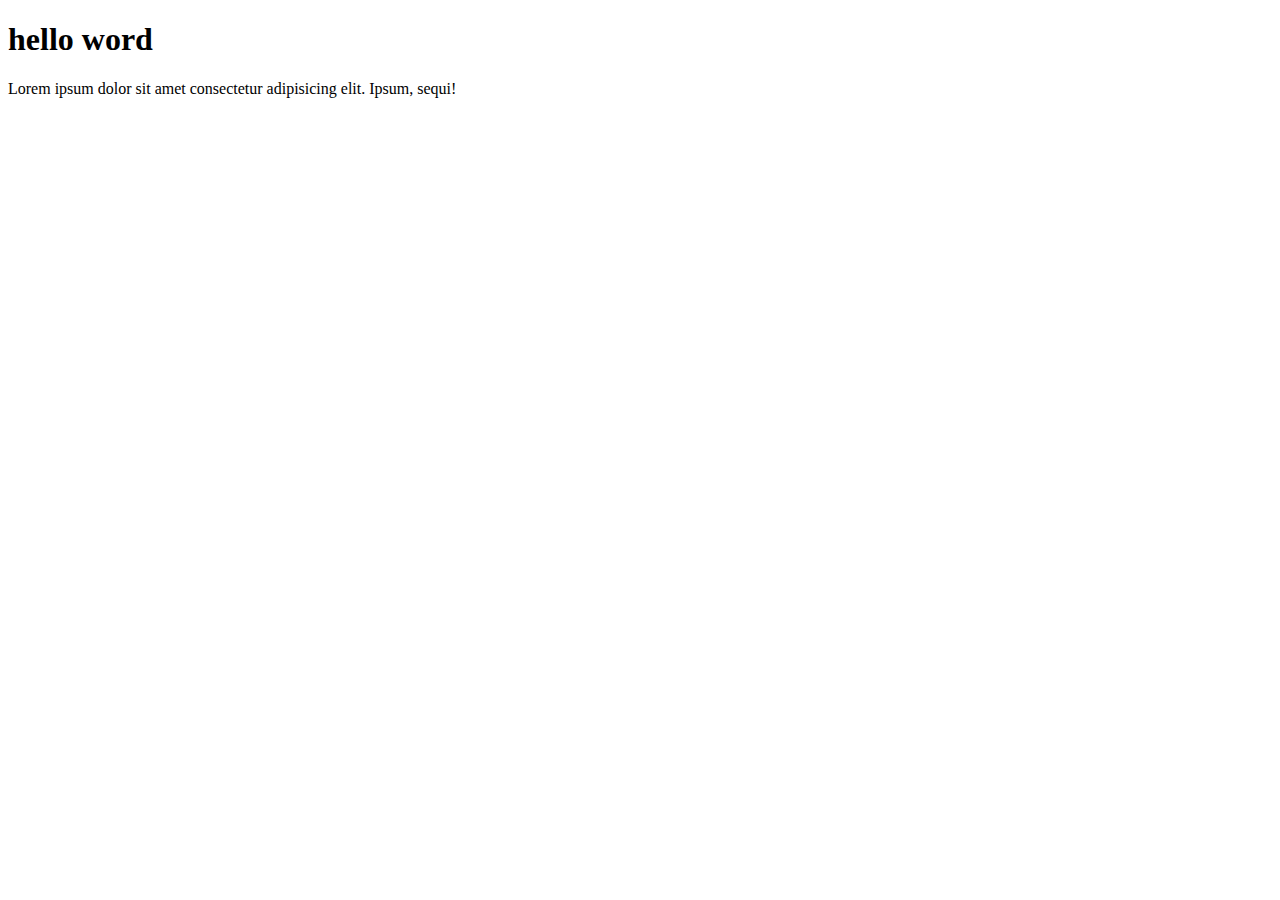
==== LANDINGPAGE/index.html @ 5a70eef2 "First push" ====
<!DOCTYPE html>
<html lang="en">

<head>
    <meta charset="UTF-8">
    <meta name="viewport" content="width=device-width, initial-scale=1.0">
    <title>Document</title>
</head>

<body>
    <h1>hello word</h1>
    <p>Lorem ipsum dolor sit amet consectetur adipisicing elit. Ipsum, sequi!</p>
</body>

</html>
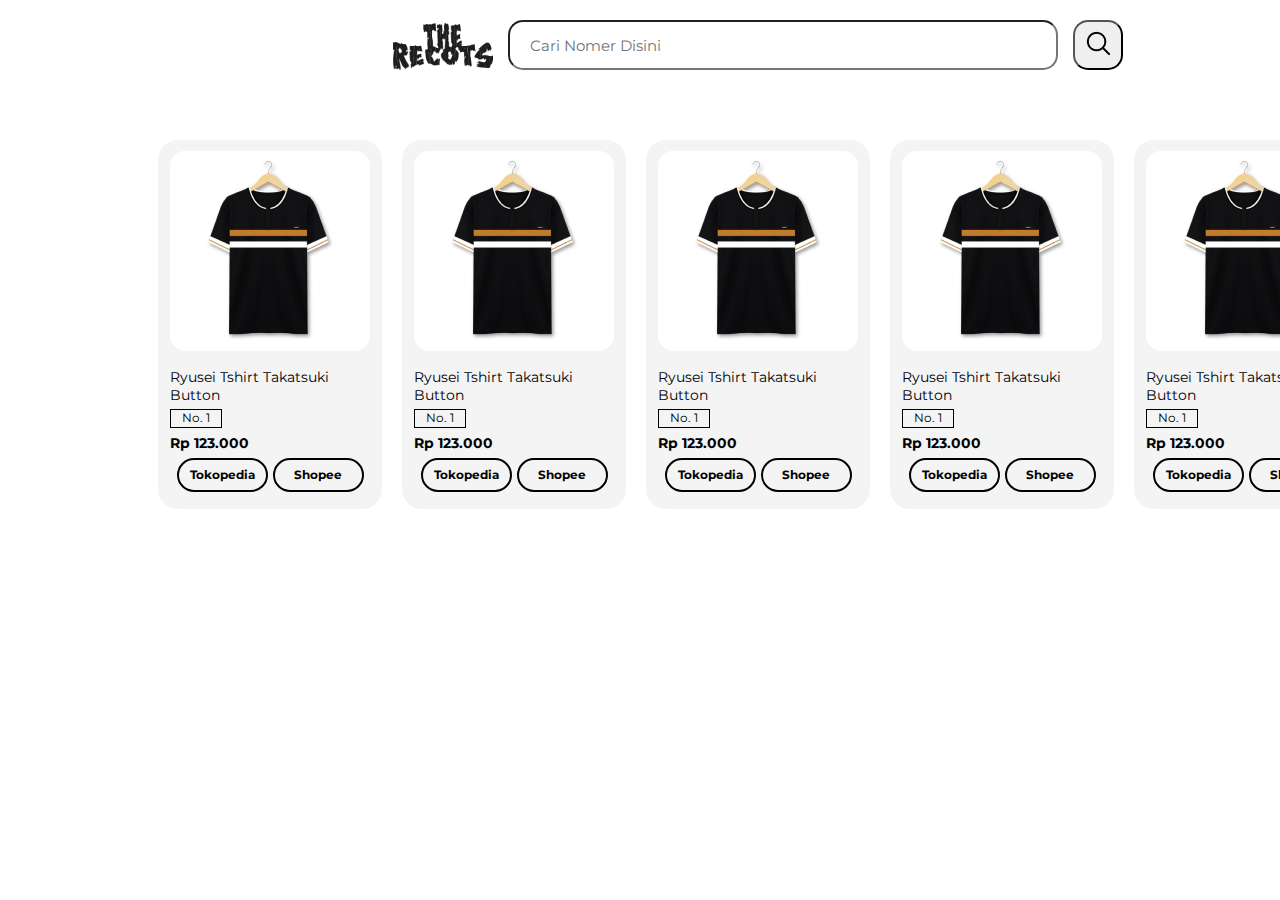
==== commit 55d54663: "tampilan awal landing page dan code awal" ====
--- a/LANDINGPAGE/index.html
+++ b/LANDINGPAGE/index.html
@@ -4,12 +4,105 @@
 <head>
     <meta charset="UTF-8">
     <meta name="viewport" content="width=device-width, initial-scale=1.0">
-    <title>Document</title>
-</head>
+    <title>THE RECOTS</title>
+    <link rel="stylesheet" href="CSS/style.css">
+    <link rel="preconnect" href="https://fonts.googleapis.com">
+    <link rel="preconnect" href="https://fonts.gstatic.com" crossorigin>
+    <link href="https://fonts.googleapis.com/css2?family=Montserrat:ital,wght@0,100;0,200;0,300;0,400;0,500;0,600;0,700;0,800;0,900;1,100;1,200;1,300;1,400;1,500;1,600;1,700;1,800;1,900&display=swap" rel="stylesheet">
+    </head>
 
 <body>
-    <h1>hello word</h1>
-    <p>Lorem ipsum dolor sit amet consectetur adipisicing elit. Ipsum, sequi!</p>
+    <div id="container">
+        <header>
+            <div class="logo">
+                <img src="img/logoTheRecots.png" alt="logo">
+            </div>
+            <form>
+                <label for="search">
+                    <input type="search" name="search" id="search" placeholder="Cari Nomer Disini">
+                </label>
+                <button>
+                    <img src="img/iconsSearch.png" alt="cari">
+                </button>
+            </form>
+        </header>
+
+        <section>
+            <div class="cards">
+                <div class="imgProduk">
+                    <img src="img/img1.png" alt="">
+                </div>
+                <div class="infoProduk">
+                    <h1 class="judul">Ryusei Tshirt Takatsuki Button</h1>
+                    <span class="noProduk">No. 1</span>
+                    <p class="hargaProduk">Rp 123.000</p>
+                    <div class="linkProduk">
+                        <a href="" class="linkTokopedia">Tokopedia</a>
+                        <a href="" class="linkShopee">Shopee</a>
+                    </div>
+                </div>
+            </div>
+
+            <div class="cards">
+                <div class="imgProduk">
+                    <img src="img/img1.png" alt="">
+                </div>
+                <div class="infoProduk">
+                    <h1 class="judul">Ryusei Tshirt Takatsuki Button</h1>
+                    <span class="noProduk">No. 1</span>
+                    <p class="hargaProduk">Rp 123.000</p>
+                    <div class="linkProduk">
+                        <a href="" class="linkTokopedia">Tokopedia</a>
+                        <a href="" class="linkShopee">Shopee</a>
+                    </div>
+                </div>
+            </div>
+            <div class="cards">
+                <div class="imgProduk">
+                    <img src="img/img1.png" alt="">
+                </div>
+                <div class="infoProduk">
+                    <h1 class="judul">Ryusei Tshirt Takatsuki Button</h1>
+                    <span class="noProduk">No. 1</span>
+                    <p class="hargaProduk">Rp 123.000</p>
+                    <div class="linkProduk">
+                        <a href="" class="linkTokopedia">Tokopedia</a>
+                        <a href="" class="linkShopee">Shopee</a>
+                    </div>
+                </div>
+            </div>
+            <div class="cards">
+                <div class="imgProduk">
+                    <img src="img/img1.png" alt="">
+                </div>
+                <div class="infoProduk">
+                    <h1 class="judul">Ryusei Tshirt Takatsuki Button</h1>
+                    <span class="noProduk">No. 1</span>
+                    <p class="hargaProduk">Rp 123.000</p>
+                    <div class="linkProduk">
+                        <a href="" class="linkTokopedia">Tokopedia</a>
+                        <a href="" class="linkShopee">Shopee</a>
+                    </div>
+                </div>
+            </div>
+            <div class="cards">
+                <div class="imgProduk">
+                    <img src="img/img1.png" alt="">
+                </div>
+                <div class="infoProduk">
+                    <h1 class="judul">Ryusei Tshirt Takatsuki Button</h1>
+                    <span class="noProduk">No. 1</span>
+                    <p class="hargaProduk">Rp 123.000</p>
+                    <div class="linkProduk">
+                        <a href="" class="linkTokopedia">Tokopedia</a>
+                        <a href="" class="linkShopee">Shopee</a>
+                    </div>
+                </div>
+            </div>
+        </section>
+
+        <footer></footer>
+    </div>
 </body>
 
 </html>--- a/LANDINGPAGE/CSS/style.css
+++ b/LANDINGPAGE/CSS/style.css
@@ -0,0 +1,130 @@
+* {
+  margin: 0;
+  padding: 0;
+  font-family: "Montserrat", sans-serif;
+}
+
+body {
+  display: grid;
+  justify-content: center;
+}
+
+#container {
+  display: grid;
+  justify-items: center;
+  width: 80vw;
+}
+#container header {
+  display: flex;
+  flex-wrap: nowrap;
+  align-items: center;
+  justify-content: space-around;
+  margin-top: 20px;
+}
+#container header .logo {
+  display: flex;
+  flex-direction: row-reverse;
+  padding-right: 15px;
+}
+#container header .logo img {
+  width: 100px;
+}
+#container header form {
+  display: flex;
+  gap: 15px;
+}
+#container header form input {
+  width: 550px;
+  height: 50px;
+  border-radius: 15px;
+  padding: 20px;
+  font-size: 15px;
+  color: rgba(0, 0, 0, 0.5);
+}
+#container header form button {
+  width: 50px;
+  height: 50px;
+  border-radius: 15px;
+}
+#container header form button img {
+  width: 25px;
+}
+#container section {
+  width: 100%;
+  margin: 50px;
+  padding: 20px;
+  box-sizing: border-box;
+  display: flex;
+  justify-content: space-around;
+}
+#container section .cards {
+  width: 220px;
+  height: 365px;
+  border-radius: 20px;
+  background-color: #F4F4F4;
+  display: grid;
+  justify-items: center;
+  align-items: center;
+  padding: 2px;
+}
+#container section .cards .imgProduk {
+  width: 200px;
+  height: 200px;
+  border-radius: 20px;
+  background-color: white;
+}
+#container section .cards .infoProduk {
+  width: 200px;
+  height: 130px;
+  font-size: 12px;
+  display: grid;
+}
+#container section .cards .infoProduk h1 {
+  font-weight: 400;
+  font-size: 14px;
+  height: 35px;
+  overflow: hidden;
+}
+#container section .cards .infoProduk .noProduk {
+  width: 50px;
+  height: 17px;
+  border: 1px solid black;
+  text-align: center;
+}
+#container section .cards .infoProduk .hargaProduk {
+  font-weight: bold;
+  font-size: 14px;
+}
+#container section .cards .infoProduk .linkProduk {
+  display: flex;
+  justify-content: center;
+  gap: 5px;
+}
+#container section .cards .infoProduk .linkProduk .linkTokopedia {
+  width: 87px;
+  height: 30px;
+  border: 2px solid black;
+  font-weight: bold;
+  display: block;
+  border-radius: 50px;
+  text-align: center;
+  line-height: 30px;
+  text-decoration: none;
+  color: black;
+}
+#container section .cards .infoProduk .linkProduk .linkShopee {
+  width: 87px;
+  height: 30px;
+  border: 2px solid black;
+  font-weight: bold;
+  display: block;
+  border-radius: 50px;
+  text-align: center;
+  line-height: 30px;
+  text-decoration: none;
+  color: black;
+}
+#container footer {
+  width: 100%;
+  height: 100px;
+}/*# sourceMappingURL=style.css.map */